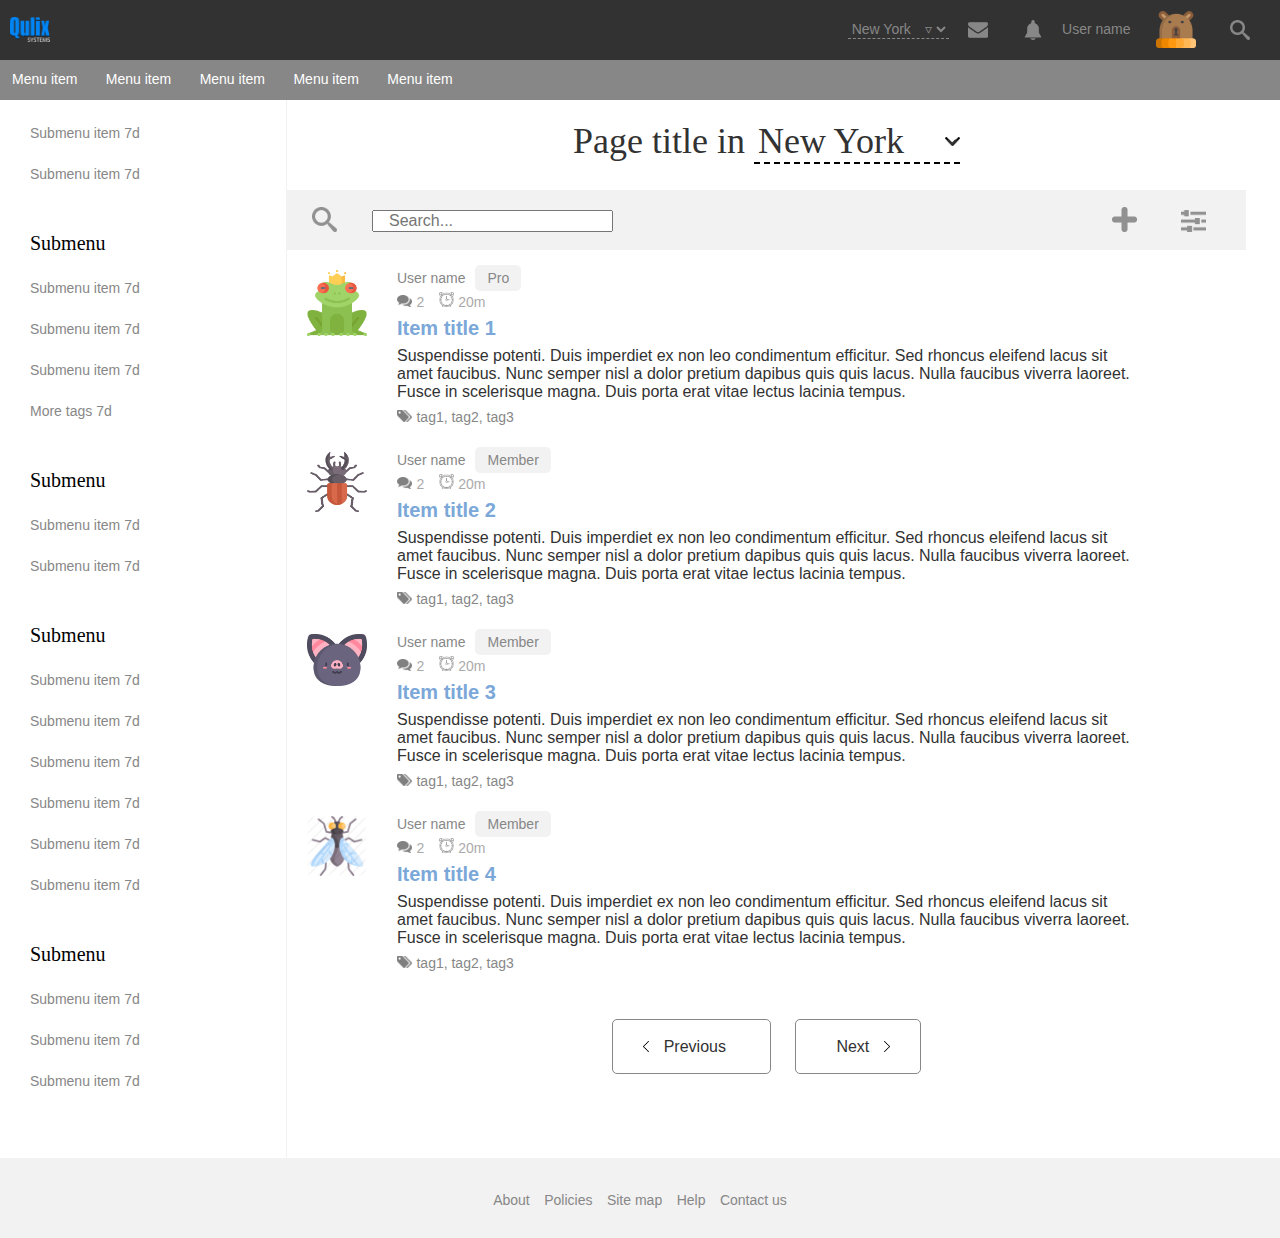
==== index.html @ 5b0b3e1a "left menu" ====
<!doctype html>
<html>

<head>
	<title>IT-ACADEMY</title>
	<meta charset="UTF-8" />
	<!-- <link rel="icon" href="icon.ico"> -->
	<link rel="stylesheet" type="text/css" href="style.css">
	<meta name="viewport" content="width=device-width, initial-scale=1.0">
	<script src="script.js" type="text/javascript"></script>
</head>

<body>

	<!-- HEADER -->

	<header>

		<div class="desktopStuff">
			<form>
				<select class="selectedCity" name="city">
					<option value="newyork">New York&emsp;▿</option>
					<option value="itAcademy">IT-Academy</option>
					<option value="tokyo">Tokyo</option>
					<option value="borovliany">Borovliany</option>
					<option value="kathmandu">Kathmandu</option>
				</select>
			</form>

			<img class="notification" src="src/images/envelope.png">
			<img class="notification" src="src/images/notification.png">
			<span>User name</span>
			<img class="searchIcon" src="src/images/magnifier-glass_gray.png">
		</div>

		<div class="mobileMenu">
			<div class="dropDownIcon">
				<div class="mobileMenuBar">
				</div>
				<div class="mobileMenuBar">
				</div>
				<div class="mobileMenuBar">
				</div>
			</div>

			<div class="dropDownList">
				<a href="index.html">Menu Item</a>
				<a href="index.html">Menu Item</a>
				<a href="index.html">Menu Item</a>
				<a href="index.html">Menu Item</a>
				<a href="index.html">Menu Item</a>
			</div>

		</div>


		<div class="headerStuff">
			<select class="selectedCity" name="city">
				<option value="newyork">New York&emsp;▿</option>
				<option value="itAcademy">IT-Academy</option>
				<option value="tokyo">Tokyo</option>
				<option value="borovliany">Borovliany</option>
				<option value="kathmandu">Kathmandu</option>
			</select>
			<span>Page title</span>
			<img class="userImage" src="src/images/bear.png">
			<img class="searchIcon" src="src/images/magnifier-glass.png">
		</div>

	</header>

	<!-- DESKTOP MENU -->

	<div class="desktopMenu">
		<a href="index.html">Menu item</a>
		<a href="index.html">Menu item</a>
		<a href="index.html">Menu item</a>
		<a href="index.html">Menu item</a>
		<a href="index.html">Menu item</a>
	</div>

	<!-- PAGE TITLE -->
	<div class="main">

		<div class="leftMenu">
			<a href="index.html">Submenu item<span> 7d</span></a>
			<a href="index.html">Submenu item<span> 7d</span></a>
			<h4>Submenu</h4>
			<a href="index.html">Submenu item<span> 7d</span></a>
			<a href="index.html">Submenu item<span> 7d</span></a>
			<a href="index.html">Submenu item<span> 7d</span></a>
			<a href="index.html">More tags<span> 7d</span></a>
			<h4>Submenu</h4>
			<a href="index.html">Submenu item<span> 7d</span></a>
			<a href="index.html">Submenu item<span> 7d</span></a>
			<h4>Submenu</h4>
			<a href="index.html">Submenu item<span> 7d</span></a>
			<a href="index.html">Submenu item<span> 7d</span></a>
			<a href="index.html">Submenu item<span> 7d</span></a>
			<a href="index.html">Submenu item<span> 7d</span></a>
			<a href="index.html">Submenu item<span> 7d</span></a>
			<a href="index.html">Submenu item<span> 7d</span></a>
			<h4>Submenu</h4>
			<a href="index.html">Submenu item<span> 7d</span></a>
			<a href="index.html">Submenu item<span> 7d</span></a>
			<a href="index.html">Submenu item<span> 7d</span></a>
		</div>


		<div class="content">
			<div class="contentTitle">
				<h1>Page title in
					<select class="selectedCity" name="city">
						<option value="newyork">New York</option>
						<option value="itAcademy">IT-Academy</option>
						<option value="tokyo">Tokyo</option>
						<option value="borovliany">Borovliany</option>
						<option value="kathmandu">Kathmandu</option>
					</select>
				</h1>
			</div>

			<!-- FORM TOOLS -->

			<div class="formTools">
				<form>
					<img src="src/images/magnifier-glass_black.png">
					<input type="text" name="search" placeholder="Search...">
				</form>
				<div class="plusAndSliders">
					<img src="src/images/plus.png">
					<img src="src/images/sliders.png">
				</div>
			</div>

			<!-- USER POSTS BLOCKS -->

			<div class="postBlock">
				<div class="avatar">
					<img src="src/images/frog.png">
				</div>
				<div class="postData">
					<div class="userData">
						<p class="userName">User name<span>Pro</span></p>
					</div>
					<div class="userStat">
						<img src="src/images/comments.png">
						<span class="commentsNumber">2</span>
						<img src="src/images/timer.png">
						<span class="commentsNumber">20m</span>
					</div>
					<h5 class="itemTitle">Item title 1</h5>
					<p class="text">
						Suspendisse potenti. Duis imperdiet ex non leo condimentum efficitur. Sed rhoncus eleifend lacus
						sit
						amet faucibus. Nunc semper nisl a dolor pretium dapibus quis quis lacus. Nulla faucibus viverra
						laoreet. Fusce in scelerisque magna. Duis porta erat vitae lectus lacinia tempus.
					</p>
					<div class="userTags">
						<img src="src/images/tags.png">
						<span class="tags">tag1, tag2, tag3</span>
					</div>
				</div>
			</div>

			<div class="postBlock">
				<div class="avatar">
					<img src="src/images/bug.png">
				</div>
				<div class="postData">
					<div class="userData">
						<p class="userName">User name<span>Member</span></p>
					</div>
					<div class="userStat">
						<img src="src/images/comments.png">
						<span class="commentsNumber">2</span>
						<img src="src/images/timer.png">
						<span class="commentsNumber">20m</span>
					</div>
					<h5 class="itemTitle">Item title 2</h5>
					<p class="text">
						Suspendisse potenti. Duis imperdiet ex non leo condimentum efficitur. Sed rhoncus eleifend lacus
						sit
						amet faucibus. Nunc semper nisl a dolor pretium dapibus quis quis lacus. Nulla faucibus viverra
						laoreet. Fusce in scelerisque magna. Duis porta erat vitae lectus lacinia tempus.
					</p>
					<div class="userTags">
						<img src="src/images/tags.png">
						<span class="tags">tag1, tag2, tag3</span>
					</div>
				</div>
			</div>

			<div class="postBlock">
				<div class="avatar">
					<img src="src/images/pig.png">
				</div>
				<div class="postData">
					<div class="userData">
						<p class="userName">User name<span>Member</span></p>
					</div>
					<div class="userStat">
						<img src="src/images/comments.png">
						<span class="commentsNumber">2</span>
						<img src="src/images/timer.png">
						<span class="commentsNumber">20m</span>
					</div>
					<h5 class="itemTitle">Item title 3</h5>
					<p class="text">
						Suspendisse potenti. Duis imperdiet ex non leo condimentum efficitur. Sed rhoncus eleifend lacus
						sit
						amet faucibus. Nunc semper nisl a dolor pretium dapibus quis quis lacus. Nulla faucibus viverra
						laoreet. Fusce in scelerisque magna. Duis porta erat vitae lectus lacinia tempus.
					</p>
					<div class="userTags">
						<img src="src/images/tags.png">
						<span class="tags">tag1, tag2, tag3</span>
					</div>
				</div>
			</div>

			<div class="postBlock">
				<div class="avatar">
					<img src="src/images/fly.png">
				</div>
				<div class="postData">
					<div class="userData">
						<p class="userName">User name<span>Member</span></p>
					</div>
					<div class="userStat">
						<img src="src/images/comments.png">
						<span class="commentsNumber">2</span>
						<img src="src/images/timer.png">
						<span class="commentsNumber">20m</span>
					</div>
					<h5 class="itemTitle">Item title 4</h5>
					<p class="text">
						Suspendisse potenti. Duis imperdiet ex non leo condimentum efficitur. Sed rhoncus eleifend lacus
						sit
						amet faucibus. Nunc semper nisl a dolor pretium dapibus quis quis lacus. Nulla faucibus viverra
						laoreet. Fusce in scelerisque magna. Duis porta erat vitae lectus lacinia tempus.
					</p>
					<div class="userTags">
						<img src="src/images/tags.png">
						<span class="tags">tag1, tag2, tag3</span>
					</div>
				</div>
			</div>

			<!-- PREVIOUS AND NEXT BUTTONS -->

			<div class="previuosNextButton">
				<a href="#">
					<img src="src/images/left.png">
					<span>Previous</span>
				</a>
				<a href="#">
					<span>Next</span>
					<img src="src/images/right.png">
				</a>
			</div>

		</div>

	</div>

	
	<footer>
		<div class="footerMenu">
			<a href="#">About</a>
			<a href="#">Policies</a>
			<a href="#">Site map</a>
			<a href="#">Help</a>
			<a href="#">Contact us</a>
		</div>

	</footer>

</body>

</html>
---- style.css ----
* {
  -webkit-box-sizing: border-box;
          box-sizing: border-box;
  font-size: 16px;
  font-family: Arial, Helvetica, sans-serif;
  color: #878787;
}

body {
  margin: 0;
  padding: 0;
  border: 0;
}

header {
  width: 100%;
  height: 80px;
  background-color: #323232;
  color: #f2f2f2;
  padding: 20px 15px;
}

header .desktopStuff {
  display: none;
}

header .mobileMenu {
  width: 50px;
  height: 40px;
  padding: 5px 0;
  float: left;
}

header .mobileMenu .dropDownIcon .mobileMenuBar {
  width: 25px;
  height: 3px;
  background-color: white;
  margin: 6px 0;
}

header .mobileMenu .dropDownList {
  display: none;
  width: 120px;
  height: 220px;
  height: auto;
  position: absolute;
  left: 0;
  top: 80px;
}

header .mobileMenu .dropDownList a {
  display: inline-block;
  width: 110px;
  background-color: #323232;
  text-decoration: none;
  color: #f2f2f2;
  padding: 10px;
  cursor: pointer;
}

header .mobileMenu .dropDownList a:hover {
  background-color: #878787;
}

header .headerStuff {
  width: 75%;
  height: 50px;
  float: right;
  background-image: url(src/images/logoWhite_QulixSystems.png);
  background-repeat: no-repeat;
  background-position: left;
  background-size: 60px;
}

header .headerStuff .selectedCity {
  display: none;
}

header .headerStuff span {
  float: left;
  margin: 12px 5% 12px 23%;
  font-size: 22px;
  color: white;
}

header .headerStuff .userImage {
  max-width: 45px;
  margin: 0 3%;
  border-radius: 5px;
}

header .headerStuff .searchIcon {
  max-width: 25px;
  margin: 10px 3%;
}

.desktopMenu {
  display: none;
}

.leftMenu {
  display: none;
}

.content .contentTitle {
  width: 100%;
  height: 80px;
  text-align: center;
}

.content .contentTitle h1,
.content .contentTitle .selectedCity {
  font-family: "Times New Roman", Times, serif;
  font-size: 36px;
  font-weight: normal;
  margin: 10px 0;
  outline: none;
  color: #323232;
}

.content .contentTitle .selectedCity {
  border: none;
  border-bottom: 2px dashed black;
  border-radius: 0;
  padding-right: 5px;
  background-color: white;
  background-image: url(src/images/arrowDown.png);
  background-repeat: no-repeat;
  background-position: right;
  background-size: 15px;
}

.content .formTools {
  background-color: #f2f2f2;
  width: 100%;
  height: 60px;
}

.content .formTools form {
  height: 60px;
  max-width: 70%;
  float: left;
}

.content .formTools form img {
  float: left;
  max-width: 25px;
  margin: 17px 25px;
  opacity: 0.4;
}

.content .formTools form input {
  margin: 20px 10px;
  padding: 0 15px;
}

.content .formTools .plusAndSliders {
  float: right;
  margin-right: 20px;
}

.content .formTools .plusAndSliders img {
  display: inline-block;
  max-width: 25px;
  margin: 17px 20px;
  opacity: 0.4;
}

.content .postBlock {
  display: -webkit-box;
  display: -ms-flexbox;
  display: flex;
  -webkit-box-orient: horizontal;
  -webkit-box-direction: normal;
      -ms-flex-direction: row;
          flex-direction: row;
  -ms-flex-wrap: nowrap;
      flex-wrap: nowrap;
  margin: 20px 20px;
}

.content .postBlock .avatar {
  width: 90px;
}

.content .postBlock .avatar img {
  max-width: 60px;
}

.content .postBlock .postData {
  width: 80%;
}

.content .postBlock .postData .userData {
  margin-bottom: 6px;
}

.content .postBlock .postData .userData p {
  font-size: 14px;
  margin: 0;
  color: #878787;
}

.content .postBlock .postData .userData p span {
  font-size: 14px;
  margin: 0 10px;
  padding: 5px 12px;
  background-color: #f2f2f2;
  border-radius: 5px;
  color: #878787;
}

.content .postBlock .postData .userStat {
  margin-bottom: 6px;
  opacity: 0.7;
}

.content .postBlock .postData .userStat img {
  max-width: 15px;
  opacity: 0.7;
}

.content .postBlock .postData .userStat span {
  font-size: 14px;
  margin-right: 10px;
}

.content .postBlock .postData h5 {
  margin: 0;
  color: #7ba8d8;
  font-size: 20px;
}

.content .postBlock .postData p {
  margin: 7px 0;
  color: #323232;
}

.content .postBlock .postData .userTags {
  margin-bottom: 6px;
}

.content .postBlock .postData .userTags img {
  max-width: 15px;
  opacity: 0.5;
}

.content .postBlock .postData .userTags span {
  font-size: 14px;
}

.content .previuosNextButton {
  text-align: center;
  height: 80px;
  padding: 40px 40px 70px 40px;
  margin-bottom: 50px;
}

.content .previuosNextButton a {
  margin: 12px;
  padding: 18px 30px;
  border: 1px solid #878787;
  border-radius: 5px;
  color: #323232;
  text-decoration: none;
}

.content .previuosNextButton a span {
  margin: 0 10px;
  color: #323232;
}

.content .previuosNextButton a img {
  max-width: 6px;
}

footer {
  padding: 33px 0;
  height: 80px;
  background-color: #f2f2f2;
  text-align: center;
}

footer .footerMenu {
  display: inline-block;
}

footer .footerMenu a {
  text-decoration: none;
  margin: 5px;
  font-size: 14px;
}

@media (min-width: 650px) {
  header {
    width: 100%;
    height: 60px;
    background-color: #323232;
    color: #f2f2f2;
    padding: 0 15px;
    background-image: url(src/images/logoQulixSystems.png);
    background-repeat: no-repeat;
    background-position: 10px;
    background-size: 40px;
  }
  header .desktopStuff {
    display: block;
    width: 500px;
    height: 60px;
    float: right;
    background-image: url(src/images/bear.png);
    background-repeat: no-repeat;
    background-position: 85%;
    background-size: 40px;
    padding-top: 20px;
    text-align: end;
  }
  header .desktopStuff form {
    display: inline-block;
  }
  header .desktopStuff .selectedCity {
    display: inline-block;
    border: none;
    background-color: #323232;
    border-bottom: 1px dashed #878787;
    border-radius: 0;
    font-size: 14px;
    outline: none;
    vertical-align: super;
  }
  header .desktopStuff span {
    font-size: 14px;
    vertical-align: super;
    margin-right: 80px;
  }
  header .desktopStuff img {
    max-width: 20px;
    margin: 0 3%;
  }
  header .mobileMenu {
    display: none;
  }
  header .headerStuff {
    display: none;
  }
  .desktopMenu {
    display: block;
    width: 100%;
    height: 40px;
    background-color: #878787;
    padding: 10px 0;
  }
  .desktopMenu a {
    color: white;
    text-decoration: none;
    font-size: 14px;
    margin: 0 12px;
  }
  .main .leftMenu {
    width: 20%;
    display: block;
    float: left;
    margin-left: 30px;
  }
  .main .leftMenu a {
    display: block;
    text-decoration: none;
    text-align: left;
    margin-top: 25px;
    font-size: 14px;
  }
  .main .leftMenu a span {
    font-size: 14px;
  }
  .main .leftMenu h4 {
    text-align: left;
    color: black;
    font-weight: normal;
    font-family: 'Times New Roman', Times, serif;
    margin: 50px 0 25px 0;
    font-size: 20px;
  }
  .main .content {
    width: 75%;
    display: inline-block;
    border-left: 1.5px solid #f2f2f2;
  }
  .main .content .contentTitle {
    width: 100%;
    height: 80px;
    text-align: center;
    background-color: white;
  }
  .main .content .contentTitle h1,
  .main .content .contentTitle .selectedCity {
    font-family: "Times New Roman", Times, serif;
    font-size: 36px;
    font-weight: normal;
    margin: 10px 0;
    outline: none;
    color: #323232;
  }
  .main .content .contentTitle .selectedCity {
    border: none;
    border-bottom: 2px dashed black;
    border-radius: 0;
    padding-right: 5px;
    background-color: white;
    background-image: url(src/images/arrowDown.png);
    background-repeat: no-repeat;
    background-position: right;
    background-size: 15px;
  }
  .main .content .formTools {
    background-color: #f2f2f2;
    width: 100%;
    height: 60px;
  }
  .main .content .formTools form {
    height: 60px;
    max-width: 70%;
    float: left;
  }
  .main .content .formTools form img {
    float: left;
    max-width: 25px;
    margin: 17px 25px;
    opacity: 0.4;
  }
  .main .content .formTools form input {
    margin: 20px 10px;
    padding: 0 15px;
  }
  .main .content .formTools .plusAndSliders {
    float: right;
    margin-right: 20px;
  }
  .main .content .formTools .plusAndSliders img {
    display: inline-block;
    max-width: 25px;
    margin: 17px 20px;
    opacity: 0.4;
  }
  .main .content .postBlock {
    display: -webkit-box;
    display: -ms-flexbox;
    display: flex;
    -webkit-box-orient: horizontal;
    -webkit-box-direction: normal;
        -ms-flex-direction: row;
            flex-direction: row;
    -ms-flex-wrap: nowrap;
        flex-wrap: nowrap;
    margin: 20px 20px;
  }
  .main .content .postBlock .avatar {
    width: 90px;
  }
  .main .content .postBlock .avatar img {
    max-width: 60px;
  }
  .main .content .postBlock .postData {
    width: 80%;
  }
  .main .content .postBlock .postData .userData {
    margin-bottom: 6px;
  }
  .main .content .postBlock .postData .userData p {
    font-size: 14px;
    margin: 0;
    color: #878787;
  }
  .main .content .postBlock .postData .userData p span {
    font-size: 14px;
    margin: 0 10px;
    padding: 5px 12px;
    background-color: #f2f2f2;
    border-radius: 5px;
    color: #878787;
  }
  .main .content .postBlock .postData .userStat {
    margin-bottom: 6px;
    opacity: 0.7;
  }
  .main .content .postBlock .postData .userStat img {
    max-width: 15px;
    opacity: 0.7;
  }
  .main .content .postBlock .postData .userStat span {
    font-size: 14px;
    margin-right: 10px;
  }
  .main .content .postBlock .postData h5 {
    margin: 0;
    color: #7ba8d8;
    font-size: 20px;
  }
  .main .content .postBlock .postData p {
    margin: 7px 0;
    color: #323232;
  }
  .main .content .postBlock .postData .userTags {
    margin-bottom: 6px;
  }
  .main .content .postBlock .postData .userTags img {
    max-width: 15px;
    opacity: 0.5;
  }
  .main .content .postBlock .postData .userTags span {
    font-size: 14px;
  }
  .main .content .previuosNextButton {
    text-align: center;
    height: 80px;
    padding: 40px 40px 70px 40px;
  }
  .main .content .previuosNextButton a {
    margin: 12px;
    padding: 18px 30px;
    border: 1px solid #878787;
    border-radius: 5px;
    color: #323232;
    text-decoration: none;
  }
  .main .content .previuosNextButton a span {
    margin: 0 10px;
    color: #323232;
  }
  .main .content .previuosNextButton a img {
    max-width: 6px;
  }
  footer {
    width: 100%;
    padding: 33px 0;
    height: 80px;
    background-color: #f2f2f2;
    text-align: center;
  }
  footer .footerMenu {
    display: block;
  }
  footer .footerMenu a {
    text-decoration: none;
    margin: 5px;
    font-size: 14px;
  }
}
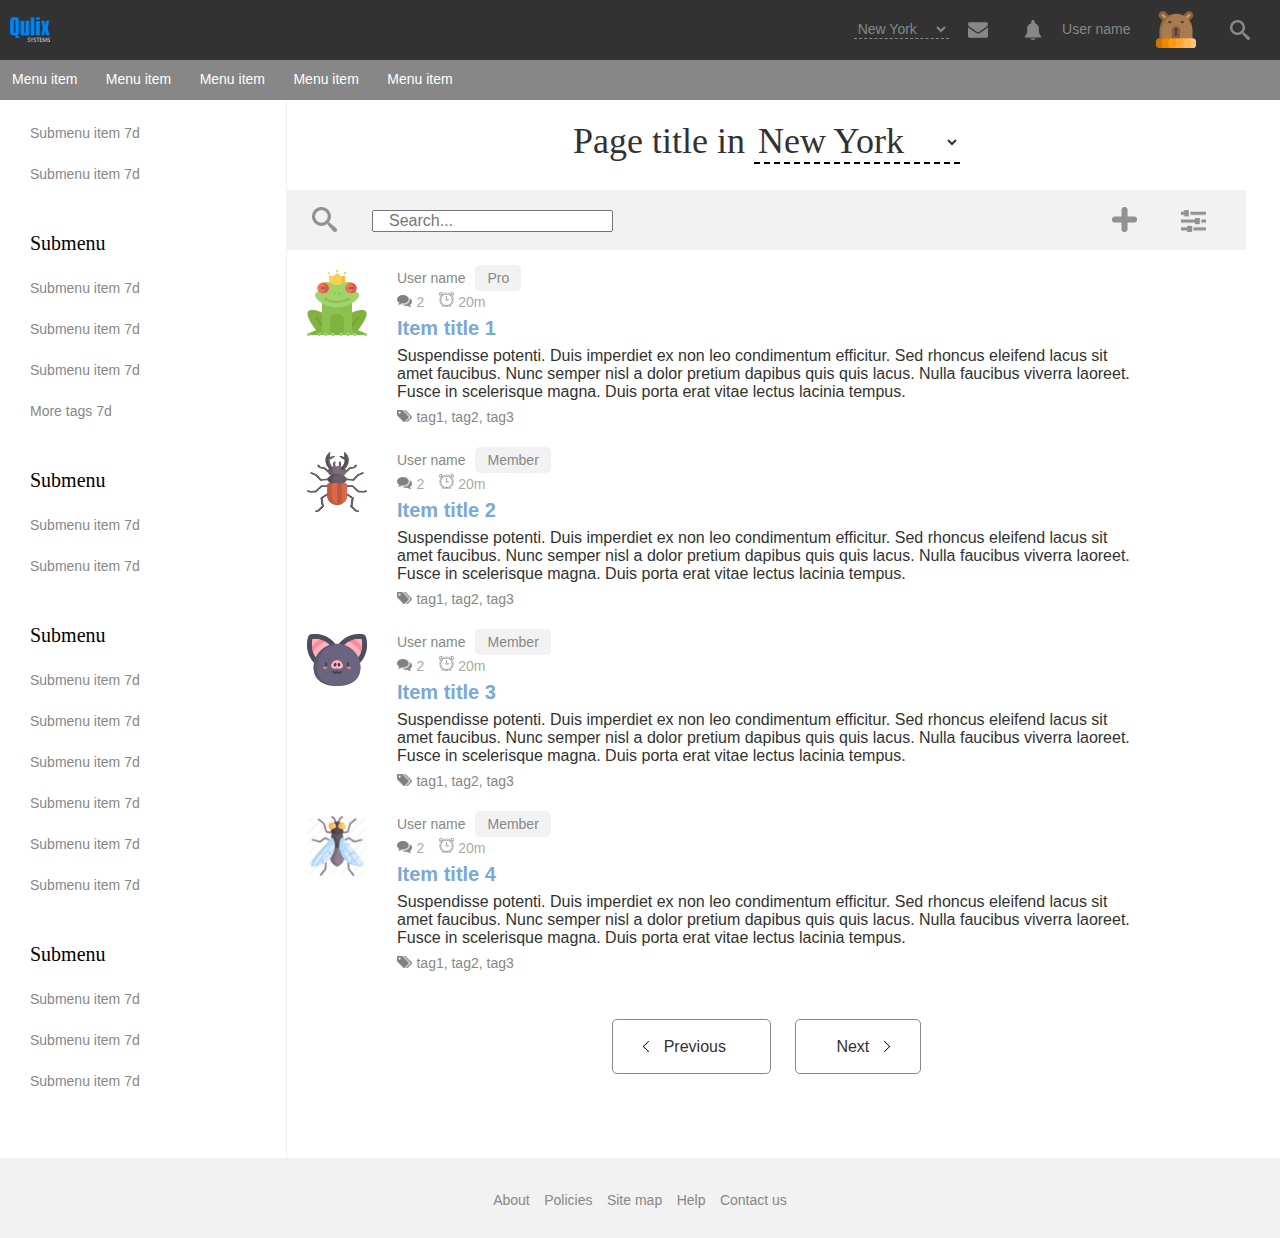
==== commit 1e6ed780: "better" ====
--- a/index.html
+++ b/index.html
@@ -19,7 +19,7 @@
 		<div class="desktopStuff">
 			<form>
 				<select class="selectedCity" name="city">
-					<option value="newyork">New York&emsp;▿</option>
+					<option value="newyork">New York</option>
 					<option value="itAcademy">IT-Academy</option>
 					<option value="tokyo">Tokyo</option>
 					<option value="borovliany">Borovliany</option>
@@ -56,7 +56,7 @@
 
 		<div class="headerStuff">
 			<select class="selectedCity" name="city">
-				<option value="newyork">New York&emsp;▿</option>
+				<option value="newyork">New York</option>
 				<option value="itAcademy">IT-Academy</option>
 				<option value="tokyo">Tokyo</option>
 				<option value="borovliany">Borovliany</option>
@@ -81,6 +81,8 @@
 
 	<!-- PAGE TITLE -->
 	<div class="main">
+
+		<!-- DESKTOP ONLY-->
 
 		<div class="leftMenu">
 			<a href="index.html">Submenu item<span> 7d</span></a>
--- a/style.css
+++ b/style.css
@@ -123,11 +123,6 @@
   border-bottom: 2px dashed black;
   border-radius: 0;
   padding-right: 5px;
-  background-color: white;
-  background-image: url(src/images/arrowDown.png);
-  background-repeat: no-repeat;
-  background-position: right;
-  background-size: 15px;
 }
 
 .content .formTools {
@@ -406,10 +401,6 @@
     border-radius: 0;
     padding-right: 5px;
     background-color: white;
-    background-image: url(src/images/arrowDown.png);
-    background-repeat: no-repeat;
-    background-position: right;
-    background-size: 15px;
   }
   .main .content .formTools {
     background-color: #f2f2f2;
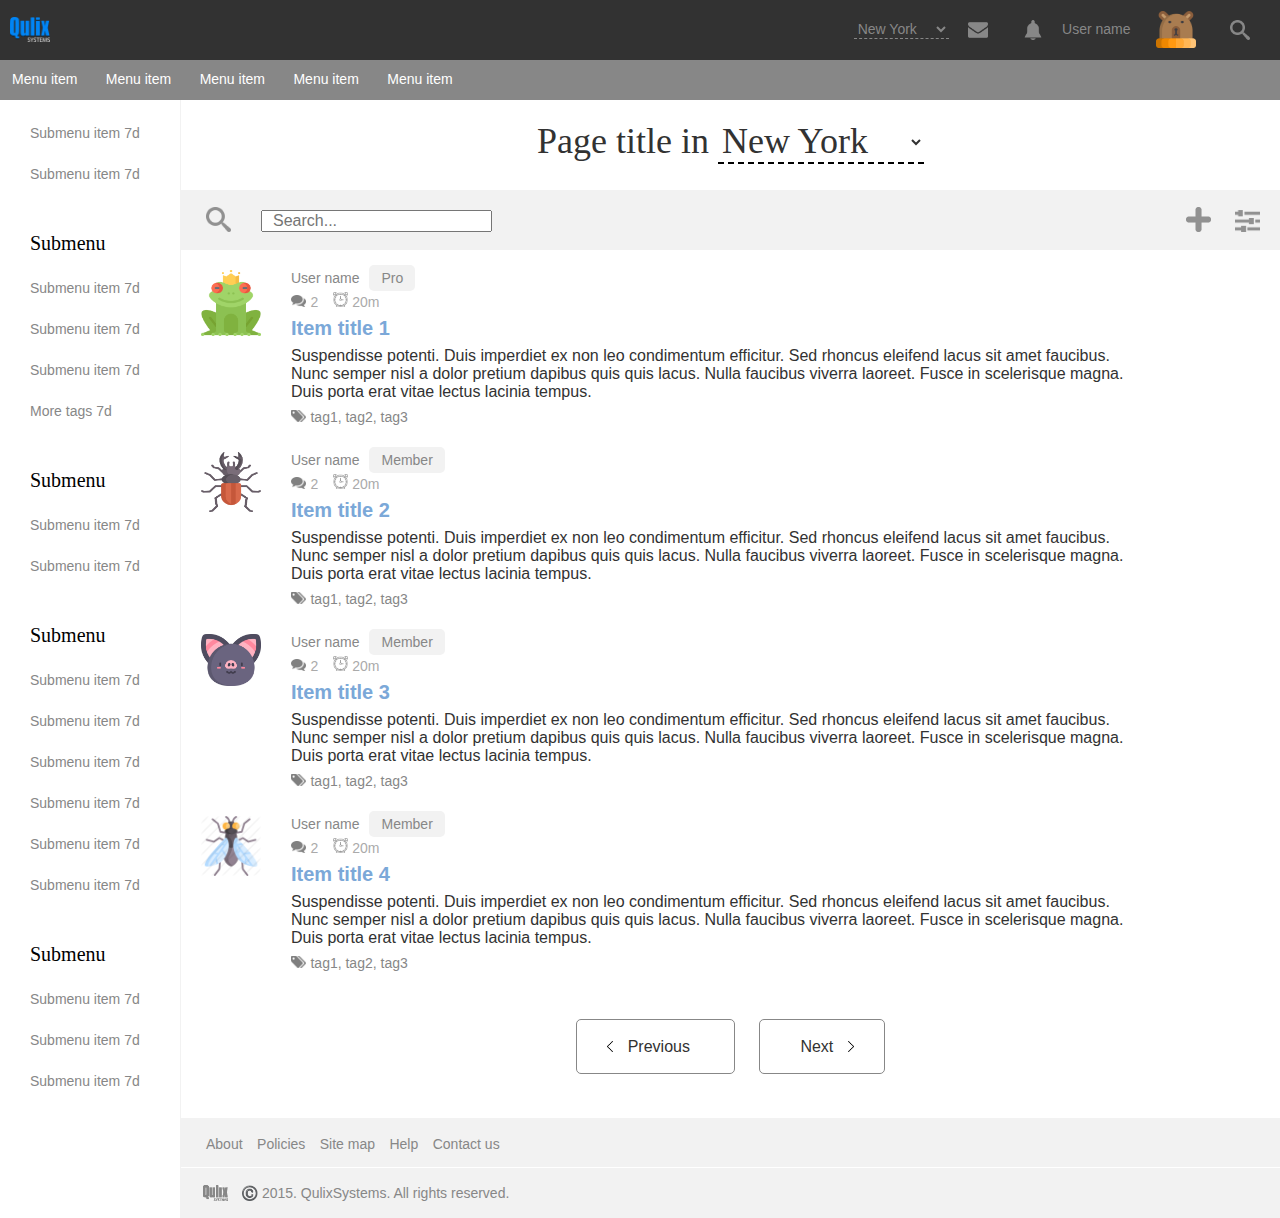
==== commit 3734f764: "seems ready" ====
--- a/index.html
+++ b/index.html
@@ -261,22 +261,27 @@
 					<img src="src/images/right.png">
 				</a>
 			</div>
-
-		</div>
+			<footer>
+				<div class="footerMenu">
+					<a href="#">About</a>
+					<a href="#">Policies</a>
+					<a href="#">Site map</a>
+					<a href="#">Help</a>
+					<a href="#">Contact us</a>
+				</div>
+				<div class="copyRight">
+					©️ 2015. QulixSystems. All rights reserved.
+				</div>
+
+			</footer>
+		</div>
+
+
 
 	</div>
 
-	
-	<footer>
-		<div class="footerMenu">
-			<a href="#">About</a>
-			<a href="#">Policies</a>
-			<a href="#">Site map</a>
-			<a href="#">Help</a>
-			<a href="#">Contact us</a>
-		</div>
-
-	</footer>
+
+
 
 </body>
 
--- a/style.css
+++ b/style.css
@@ -123,6 +123,7 @@
   border-bottom: 2px dashed black;
   border-radius: 0;
   padding-right: 5px;
+  background-color: white;
 }
 
 .content .formTools {
@@ -145,19 +146,19 @@
 }
 
 .content .formTools form input {
-  margin: 20px 10px;
-  padding: 0 15px;
+  margin: 20px 5px;
+  padding: 0 10px;
 }
 
 .content .formTools .plusAndSliders {
   float: right;
-  margin-right: 20px;
+  margin-right: 10px;
 }
 
 .content .formTools .plusAndSliders img {
   display: inline-block;
   max-width: 25px;
-  margin: 17px 20px;
+  margin: 17px 10px;
   opacity: 0.4;
 }
 
@@ -248,7 +249,7 @@
   text-align: center;
   height: 80px;
   padding: 40px 40px 70px 40px;
-  margin-bottom: 50px;
+  margin-bottom: 10px;
 }
 
 .content .previuosNextButton a {
@@ -269,21 +270,34 @@
   max-width: 6px;
 }
 
-footer {
-  padding: 33px 0;
-  height: 80px;
+footer .footerMenu {
+  width: 100%;
+  padding: 17px 20px;
+  height: 50px;
   background-color: #f2f2f2;
   text-align: center;
-}
-
-footer .footerMenu {
-  display: inline-block;
+  display: block;
+  border-bottom: 1px solid white;
 }
 
 footer .footerMenu a {
   text-decoration: none;
   margin: 5px;
   font-size: 14px;
+}
+
+footer .copyRight {
+  display: none;
+  width: 100%;
+  padding: 17px 60px;
+  height: 50px;
+  background-color: #f2f2f2;
+  text-align: left;
+  font-size: 14px;
+  background-image: url(src/images/logoWhite_QulixSystems_gray.png);
+  background-repeat: no-repeat;
+  background-size: 25px;
+  background-position: 22px 17px;
 }
 
 @media (min-width: 650px) {
@@ -351,88 +365,7 @@
     font-size: 14px;
     margin: 0 12px;
   }
-  .main .leftMenu {
-    width: 20%;
-    display: block;
-    float: left;
-    margin-left: 30px;
-  }
-  .main .leftMenu a {
-    display: block;
-    text-decoration: none;
-    text-align: left;
-    margin-top: 25px;
-    font-size: 14px;
-  }
-  .main .leftMenu a span {
-    font-size: 14px;
-  }
-  .main .leftMenu h4 {
-    text-align: left;
-    color: black;
-    font-weight: normal;
-    font-family: 'Times New Roman', Times, serif;
-    margin: 50px 0 25px 0;
-    font-size: 20px;
-  }
-  .main .content {
-    width: 75%;
-    display: inline-block;
-    border-left: 1.5px solid #f2f2f2;
-  }
-  .main .content .contentTitle {
-    width: 100%;
-    height: 80px;
-    text-align: center;
-    background-color: white;
-  }
-  .main .content .contentTitle h1,
-  .main .content .contentTitle .selectedCity {
-    font-family: "Times New Roman", Times, serif;
-    font-size: 36px;
-    font-weight: normal;
-    margin: 10px 0;
-    outline: none;
-    color: #323232;
-  }
-  .main .content .contentTitle .selectedCity {
-    border: none;
-    border-bottom: 2px dashed black;
-    border-radius: 0;
-    padding-right: 5px;
-    background-color: white;
-  }
-  .main .content .formTools {
-    background-color: #f2f2f2;
-    width: 100%;
-    height: 60px;
-  }
-  .main .content .formTools form {
-    height: 60px;
-    max-width: 70%;
-    float: left;
-  }
-  .main .content .formTools form img {
-    float: left;
-    max-width: 25px;
-    margin: 17px 25px;
-    opacity: 0.4;
-  }
-  .main .content .formTools form input {
-    margin: 20px 10px;
-    padding: 0 15px;
-  }
-  .main .content .formTools .plusAndSliders {
-    float: right;
-    margin-right: 20px;
-  }
-  .main .content .formTools .plusAndSliders img {
-    display: inline-block;
-    max-width: 25px;
-    margin: 17px 20px;
-    opacity: 0.4;
-  }
-  .main .content .postBlock {
+  .main {
     display: -webkit-box;
     display: -ms-flexbox;
     display: flex;
@@ -442,97 +375,101 @@
             flex-direction: row;
     -ms-flex-wrap: nowrap;
         flex-wrap: nowrap;
-    margin: 20px 20px;
-  }
-  .main .content .postBlock .avatar {
-    width: 90px;
-  }
-  .main .content .postBlock .avatar img {
-    max-width: 60px;
-  }
-  .main .content .postBlock .postData {
-    width: 80%;
-  }
-  .main .content .postBlock .postData .userData {
-    margin-bottom: 6px;
-  }
-  .main .content .postBlock .postData .userData p {
-    font-size: 14px;
-    margin: 0;
-    color: #878787;
-  }
-  .main .content .postBlock .postData .userData p span {
-    font-size: 14px;
-    margin: 0 10px;
-    padding: 5px 12px;
+  }
+  .main .leftMenu {
+    -webkit-box-flex: 0;
+        -ms-flex: 0 0 150px;
+            flex: 0 0 150px;
+    display: block;
+    margin-left: 30px;
+  }
+  .main .leftMenu a {
+    display: block;
+    text-decoration: none;
+    text-align: left;
+    margin-top: 25px;
+    font-size: 14px;
+  }
+  .main .leftMenu a span {
+    font-size: 14px;
+  }
+  .main .leftMenu h4 {
+    text-align: left;
+    color: black;
+    font-weight: normal;
+    font-family: "Times New Roman", Times, serif;
+    margin: 50px 0 25px 0;
+    font-size: 20px;
+  }
+  .main .content {
+    border-left: 1.5px solid #f2f2f2;
+  }
+  .main .content .contentTitle {
+    width: 100%;
+    height: 80px;
+    text-align: center;
+    background-color: white;
+  }
+  .main .content .contentTitle .formTools {
     background-color: #f2f2f2;
-    border-radius: 5px;
-    color: #878787;
-  }
-  .main .content .postBlock .postData .userStat {
-    margin-bottom: 6px;
-    opacity: 0.7;
-  }
-  .main .content .postBlock .postData .userStat img {
-    max-width: 15px;
-    opacity: 0.7;
-  }
-  .main .content .postBlock .postData .userStat span {
-    font-size: 14px;
+    width: 100%;
+    height: 60px;
+  }
+  .main .content .contentTitle .formTools form {
+    height: 60px;
+    max-width: 70%;
+    float: left;
+  }
+  .main .content .contentTitle .formTools form img {
+    float: left;
+    max-width: 25px;
+    margin: 17px 25px;
+    opacity: 0.4;
+  }
+  .main .content .contentTitle .formTools form input {
+    margin: 20px 5px;
+    padding: 10px 10px;
+  }
+  .main .content .contentTitle .formTools .plusAndSliders {
+    float: right;
     margin-right: 10px;
   }
-  .main .content .postBlock .postData h5 {
-    margin: 0;
-    color: #7ba8d8;
-    font-size: 20px;
-  }
-  .main .content .postBlock .postData p {
-    margin: 7px 0;
+  .main .content .contentTitle .formTools .plusAndSliders img {
+    display: inline-block;
+    max-width: 25px;
+    margin: 17px 10px;
+    opacity: 0.4;
+  }
+  .main .content .contentTitle h1,
+  .main .content .contentTitle .selectedCity {
+    font-family: "Times New Roman", Times, serif;
+    font-size: 36px;
+    font-weight: normal;
+    margin: 10px 0;
+    outline: none;
     color: #323232;
   }
-  .main .content .postBlock .postData .userTags {
-    margin-bottom: 6px;
-  }
-  .main .content .postBlock .postData .userTags img {
-    max-width: 15px;
-    opacity: 0.5;
-  }
-  .main .content .postBlock .postData .userTags span {
-    font-size: 14px;
-  }
-  .main .content .previuosNextButton {
-    text-align: center;
-    height: 80px;
-    padding: 40px 40px 70px 40px;
-  }
-  .main .content .previuosNextButton a {
-    margin: 12px;
-    padding: 18px 30px;
-    border: 1px solid #878787;
-    border-radius: 5px;
-    color: #323232;
-    text-decoration: none;
-  }
-  .main .content .previuosNextButton a span {
-    margin: 0 10px;
-    color: #323232;
-  }
-  .main .content .previuosNextButton a img {
-    max-width: 6px;
-  }
-  footer {
+  .main .content .contentTitle .selectedCity {
+    border: none;
+    border-bottom: 2px dashed black;
+    border-radius: 0;
+    padding-right: 5px;
+    background-color: white;
+  }
+  .main .content footer .footerMenu {
+    text-align: left;
+  }
+  .main .content footer .copyRight {
+    display: block;
     width: 100%;
-    padding: 33px 0;
-    height: 80px;
+    padding: 17px 60px;
+    height: 50px;
     background-color: #f2f2f2;
-    text-align: center;
-  }
-  footer .footerMenu {
-    display: block;
-  }
-  footer .footerMenu a {
-    text-decoration: none;
-    margin: 5px;
-    font-size: 14px;
-  }
-}
+    text-align: left;
+    font-size: 14px;
+    background-image: url(src/images/logoWhite_QulixSystems_gray.png);
+    background-repeat: no-repeat;
+    background-size: 25px;
+    background-position: 22px 17px;
+  }
+}
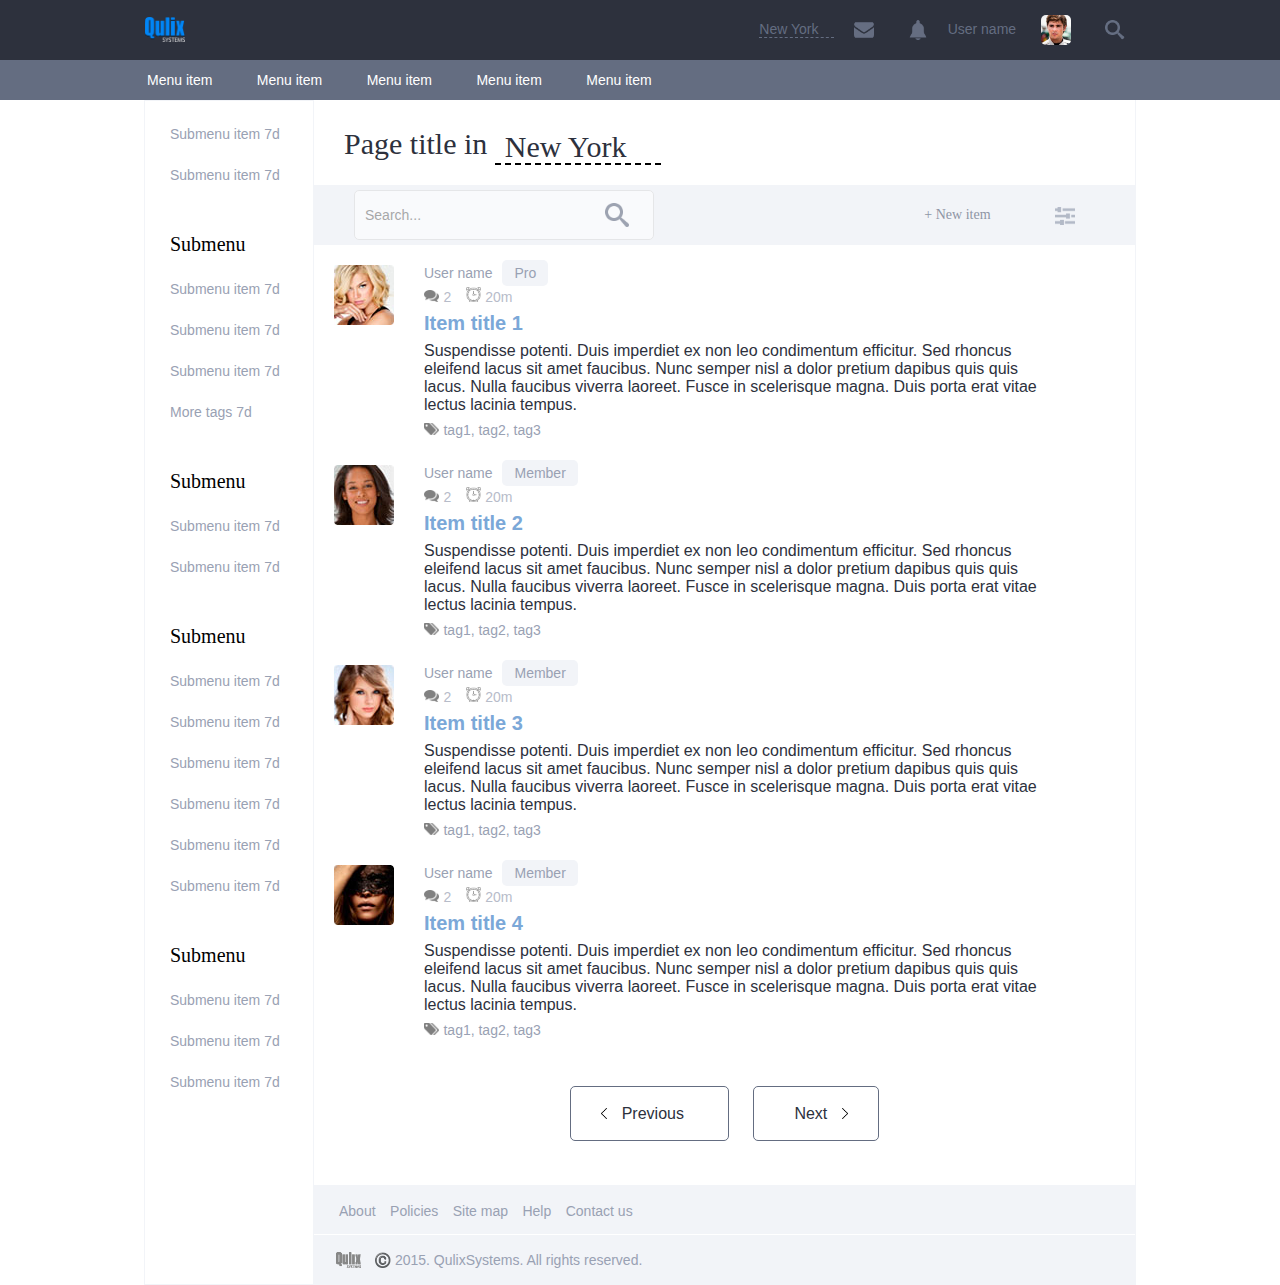
==== commit c5e47ba6: "corrected" ====
--- a/index.html
+++ b/index.html
@@ -27,9 +27,10 @@
 				</select>
 			</form>
 
-			<img class="notification" src="src/images/envelope.png">
-			<img class="notification" src="src/images/notification.png">
+			<img class="notification" src="src/images/envelope_gray.png">
+			<img class="notification" src="src/images/notification_gray.png">
 			<span>User name</span>
+			<img class="userImage" src="src/images/userPhoto1.jpg">
 			<img class="searchIcon" src="src/images/magnifier-glass_gray.png">
 		</div>
 
@@ -63,7 +64,7 @@
 				<option value="kathmandu">Kathmandu</option>
 			</select>
 			<span>Page title</span>
-			<img class="userImage" src="src/images/bear.png">
+			<img class="userImage" src="src/images/userPhoto1.jpg">
 			<img class="searchIcon" src="src/images/magnifier-glass.png">
 		</div>
 
@@ -72,11 +73,14 @@
 	<!-- DESKTOP MENU -->
 
 	<div class="desktopMenu">
-		<a href="index.html">Menu item</a>
-		<a href="index.html">Menu item</a>
-		<a href="index.html">Menu item</a>
-		<a href="index.html">Menu item</a>
-		<a href="index.html">Menu item</a>
+		<div class="menuItems">
+			<a href="index.html">Menu item</a>
+			<a href="index.html">Menu item</a>
+			<a href="index.html">Menu item</a>
+			<a href="index.html">Menu item</a>
+			<a href="index.html">Menu item</a>
+		</div>
+
 	</div>
 
 	<!-- PAGE TITLE -->
@@ -126,12 +130,14 @@
 
 			<div class="formTools">
 				<form>
-					<img src="src/images/magnifier-glass_black.png">
+					<img src="src/images/magnifier-glass_gray.png">
 					<input type="text" name="search" placeholder="Search...">
 				</form>
 				<div class="plusAndSliders">
+					<a href="index.html">+ New item</a>
+					<a href="index.html"><img src="src/images/sliders.png"></a>
 					<img src="src/images/plus.png">
-					<img src="src/images/sliders.png">
+					
 				</div>
 			</div>
 
@@ -139,7 +145,7 @@
 
 			<div class="postBlock">
 				<div class="avatar">
-					<img src="src/images/frog.png">
+					<img src="src/images/photo1.jpg">
 				</div>
 				<div class="postData">
 					<div class="userData">
@@ -167,7 +173,7 @@
 
 			<div class="postBlock">
 				<div class="avatar">
-					<img src="src/images/bug.png">
+					<img src="src/images/photo2.jpg">
 				</div>
 				<div class="postData">
 					<div class="userData">
@@ -195,7 +201,7 @@
 
 			<div class="postBlock">
 				<div class="avatar">
-					<img src="src/images/pig.png">
+					<img src="src/images/photo3.jpg">
 				</div>
 				<div class="postData">
 					<div class="userData">
@@ -223,7 +229,7 @@
 
 			<div class="postBlock">
 				<div class="avatar">
-					<img src="src/images/fly.png">
+					<img src="src/images/photo4.jpg">
 				</div>
 				<div class="postData">
 					<div class="userData">
--- a/style.css
+++ b/style.css
@@ -3,20 +3,21 @@
           box-sizing: border-box;
   font-size: 16px;
   font-family: Arial, Helvetica, sans-serif;
-  color: #878787;
+  color: #646d81;
 }
 
 body {
   margin: 0;
   padding: 0;
   border: 0;
+  min-width: 430px;
 }
 
 header {
   width: 100%;
   height: 80px;
-  background-color: #323232;
-  color: #f2f2f2;
+  background-color: #2d313d;
+  color: #f2f4f8;
   padding: 20px 15px;
 }
 
@@ -51,15 +52,15 @@
 header .mobileMenu .dropDownList a {
   display: inline-block;
   width: 110px;
-  background-color: #323232;
+  background-color: #2d313d;
   text-decoration: none;
-  color: #f2f2f2;
+  color: #f2f4f8;
   padding: 10px;
   cursor: pointer;
 }
 
 header .mobileMenu .dropDownList a:hover {
-  background-color: #878787;
+  background-color: #646d81;
 }
 
 header .headerStuff {
@@ -73,6 +74,9 @@
 }
 
 header .headerStuff .selectedCity {
+  -webkit-appearance: none;
+     -moz-appearance: none;
+          appearance: none;
   display: none;
 }
 
@@ -115,7 +119,7 @@
   font-weight: normal;
   margin: 10px 0;
   outline: none;
-  color: #323232;
+  color: #2d313d;
 }
 
 .content .contentTitle .selectedCity {
@@ -124,10 +128,13 @@
   border-radius: 0;
   padding-right: 5px;
   background-color: white;
+  -webkit-appearance: none;
+     -moz-appearance: none;
+          appearance: none;
 }
 
 .content .formTools {
-  background-color: #f2f2f2;
+  background-color: #f2f4f8;
   width: 100%;
   height: 60px;
 }
@@ -142,7 +149,7 @@
   float: left;
   max-width: 25px;
   margin: 17px 25px;
-  opacity: 0.4;
+  opacity: 0.7;
 }
 
 .content .formTools form input {
@@ -159,7 +166,6 @@
   display: inline-block;
   max-width: 25px;
   margin: 17px 10px;
-  opacity: 0.4;
 }
 
 .content .postBlock {
@@ -194,16 +200,16 @@
 .content .postBlock .postData .userData p {
   font-size: 14px;
   margin: 0;
-  color: #878787;
+  color: #99a1b3;
 }
 
 .content .postBlock .postData .userData p span {
   font-size: 14px;
   margin: 0 10px;
   padding: 5px 12px;
-  background-color: #f2f2f2;
+  background-color: #f2f4f8;
   border-radius: 5px;
-  color: #878787;
+  color: #99a1b3;
 }
 
 .content .postBlock .postData .userStat {
@@ -219,6 +225,7 @@
 .content .postBlock .postData .userStat span {
   font-size: 14px;
   margin-right: 10px;
+  color: #99a1b3;
 }
 
 .content .postBlock .postData h5 {
@@ -229,7 +236,7 @@
 
 .content .postBlock .postData p {
   margin: 7px 0;
-  color: #323232;
+  color: #2d313d;
 }
 
 .content .postBlock .postData .userTags {
@@ -243,6 +250,7 @@
 
 .content .postBlock .postData .userTags span {
   font-size: 14px;
+  color: #99a1b3;
 }
 
 .content .previuosNextButton {
@@ -255,15 +263,15 @@
 .content .previuosNextButton a {
   margin: 12px;
   padding: 18px 30px;
-  border: 1px solid #878787;
+  border: 1px solid #646d81;
   border-radius: 5px;
-  color: #323232;
+  color: #2d313d;
   text-decoration: none;
 }
 
 .content .previuosNextButton a span {
   margin: 0 10px;
-  color: #323232;
+  color: #2d313d;
 }
 
 .content .previuosNextButton a img {
@@ -274,7 +282,7 @@
   width: 100%;
   padding: 17px 20px;
   height: 50px;
-  background-color: #f2f2f2;
+  background-color: #f2f4f8;
   text-align: center;
   display: block;
   border-bottom: 1px solid white;
@@ -291,7 +299,7 @@
   width: 100%;
   padding: 17px 60px;
   height: 50px;
-  background-color: #f2f2f2;
+  background-color: #f2f4f8;
   text-align: left;
   font-size: 14px;
   background-image: url(src/images/logoWhite_QulixSystems_gray.png);
@@ -304,8 +312,8 @@
   header {
     width: 100%;
     height: 60px;
-    background-color: #323232;
-    color: #f2f2f2;
+    background-color: #2d313d;
+    color: #f2f4f8;
     padding: 0 15px;
     background-image: url(src/images/logoQulixSystems.png);
     background-repeat: no-repeat;
@@ -317,11 +325,7 @@
     width: 500px;
     height: 60px;
     float: right;
-    background-image: url(src/images/bear.png);
-    background-repeat: no-repeat;
-    background-position: 85%;
-    background-size: 40px;
-    padding-top: 20px;
+    padding-top: 15px;
     text-align: end;
   }
   header .desktopStuff form {
@@ -330,21 +334,27 @@
   header .desktopStuff .selectedCity {
     display: inline-block;
     border: none;
-    background-color: #323232;
-    border-bottom: 1px dashed #878787;
+    background-color: #2d313d;
+    border-bottom: 1px dashed #646d81;
     border-radius: 0;
     font-size: 14px;
     outline: none;
-    vertical-align: super;
+    -webkit-appearance: none;
+       -moz-appearance: none;
+            appearance: none;
   }
   header .desktopStuff span {
     font-size: 14px;
-    vertical-align: super;
-    margin-right: 80px;
+    margin-right: 5px;
   }
   header .desktopStuff img {
+    vertical-align: middle;
     max-width: 20px;
     margin: 0 3%;
+    border-radius: 5px;
+  }
+  header .desktopStuff .userImage {
+    max-width: 30px;
   }
   header .mobileMenu {
     display: none;
@@ -356,14 +366,24 @@
     display: block;
     width: 100%;
     height: 40px;
-    background-color: #878787;
-    padding: 10px 0;
-  }
-  .desktopMenu a {
+    background-color: #646d81;
+    padding-left: calc((100% - 1010px) / 2);
+  }
+  .desktopMenu .menuItems {
+    width: 600px;
+    text-align: left;
+  }
+  .desktopMenu .menuItems a {
+    display: inline-block;
     color: white;
     text-decoration: none;
     font-size: 14px;
-    margin: 0 12px;
+    padding: 6px 8px 10px 12px;
+    margin-right: 20px;
+    border-top: 6px solid #646d81;
+  }
+  .desktopMenu a:hover {
+    border-top: 6px solid white;
   }
   .main {
     display: -webkit-box;
@@ -378,10 +398,11 @@
   }
   .main .leftMenu {
     -webkit-box-flex: 0;
-        -ms-flex: 0 0 150px;
-            flex: 0 0 150px;
+        -ms-flex: 0 0 170px;
+            flex: 0 0 170px;
     display: block;
-    margin-left: 30px;
+    padding-left: 25px;
+    border: 1.5px solid #f2f4f8;
   }
   .main .leftMenu a {
     display: block;
@@ -389,9 +410,11 @@
     text-align: left;
     margin-top: 25px;
     font-size: 14px;
+    color: #99a1b3;
   }
   .main .leftMenu a span {
     font-size: 14px;
+    color: #99a1b3;
   }
   .main .leftMenu h4 {
     text-align: left;
@@ -402,74 +425,124 @@
     font-size: 20px;
   }
   .main .content {
-    border-left: 1.5px solid #f2f2f2;
+    border-right: 1.5px solid #f2f4f8;
   }
   .main .content .contentTitle {
     width: 100%;
-    height: 80px;
-    text-align: center;
+    height: 85px;
+    text-align: left;
     background-color: white;
-  }
-  .main .content .contentTitle .formTools {
-    background-color: #f2f2f2;
+    padding: 20px 30px;
+  }
+  .main .content .contentTitle h1 {
+    text-align: left;
+    margin: 0 0;
+    font: 30px Georgia;
+  }
+  .main .content .contentTitle .selectedCity {
+    font-size: 34px;
+    font-weight: normal;
+    outline: none;
+    color: #2d313d;
+    text-align: left;
+    vertical-align: middle;
+    border: none;
+    border-bottom: 2px dashed black;
+    border-radius: 0;
+    padding-left: 10px;
+    background-color: white;
+    font: 30px Georgia;
+  }
+  .main .content .formTools {
+    background-color: #f2f4f8;
     width: 100%;
     height: 60px;
   }
-  .main .content .contentTitle .formTools form {
+  .main .content .formTools form {
     height: 60px;
     max-width: 70%;
     float: left;
   }
-  .main .content .contentTitle .formTools form img {
+  .main .content .formTools form img {
+    display: none;
     float: left;
     max-width: 25px;
     margin: 17px 25px;
     opacity: 0.4;
   }
-  .main .content .contentTitle .formTools form input {
-    margin: 20px 5px;
-    padding: 10px 10px;
-  }
-  .main .content .contentTitle .formTools .plusAndSliders {
+  .main .content .formTools form input[type="text"] {
+    border-radius: 5px;
+    border: 1px solid #dedede;
+    margin: 5px 40px;
+    padding: 0 10px;
+    width: 300px;
+    height: 50px;
+    font-size: 14px;
+    outline: none;
+    background-image: url(src/images/magnifier-glass_gray.png);
+    background-position: 250px 12px;
+    background-size: 24px;
+    background-repeat: no-repeat;
+    opacity: 0.6;
+  }
+  .main .content .formTools .plusAndSliders {
     float: right;
-    margin-right: 10px;
-  }
-  .main .content .contentTitle .formTools .plusAndSliders img {
+    margin-right: 30px;
+  }
+  .main .content .formTools .plusAndSliders a {
     display: inline-block;
-    max-width: 25px;
-    margin: 17px 10px;
-    opacity: 0.4;
-  }
-  .main .content .contentTitle h1,
-  .main .content .contentTitle .selectedCity {
-    font-family: "Times New Roman", Times, serif;
-    font-size: 36px;
-    font-weight: normal;
-    margin: 10px 0;
-    outline: none;
-    color: #323232;
-  }
-  .main .content .contentTitle .selectedCity {
-    border: none;
-    border-bottom: 2px dashed black;
-    border-radius: 0;
-    padding-right: 5px;
-    background-color: white;
+    vertical-align: text-top;
+    margin: 22px 30px;
+    text-decoration: none;
+    color: #646d81;
+    opacity: 0.7;
+    font: 14px Georgia;
+  }
+  .main .content .formTools .plusAndSliders a img {
+    display: inline-block;
+    margin: 0 0;
+    max-width: 20px;
+  }
+  .main .content .formTools .plusAndSliders img {
+    display: none;
   }
   .main .content footer .footerMenu {
     text-align: left;
+  }
+  .main .content footer .footerMenu a {
+    color: #99a1b3;
   }
   .main .content footer .copyRight {
     display: block;
     width: 100%;
     padding: 17px 60px;
     height: 50px;
-    background-color: #f2f2f2;
-    text-align: left;
-    font-size: 14px;
+    background-color: #f2f4f8;
+    text-align: left;
+    font-size: 14px;
+    color: #99a1b3;
     background-image: url(src/images/logoWhite_QulixSystems_gray.png);
     background-repeat: no-repeat;
     background-size: 25px;
     background-position: 22px 17px;
   }
 }
+
+@media (min-width: 992px) {
+  header {
+    background-position: calc((100% - 950px) / 2);
+  }
+  header .desktopStuff {
+    margin-right: calc((100% - 1000px) / 2);
+    background-image: none;
+  }
+  header .desktopStuff .searchIcon {
+    max-width: 20px;
+  }
+  .main .leftMenu {
+    margin-left: calc((100% - 992px) / 2);
+  }
+  .main .content {
+    margin-right: calc((100% - 992px) / 2);
+  }
+}
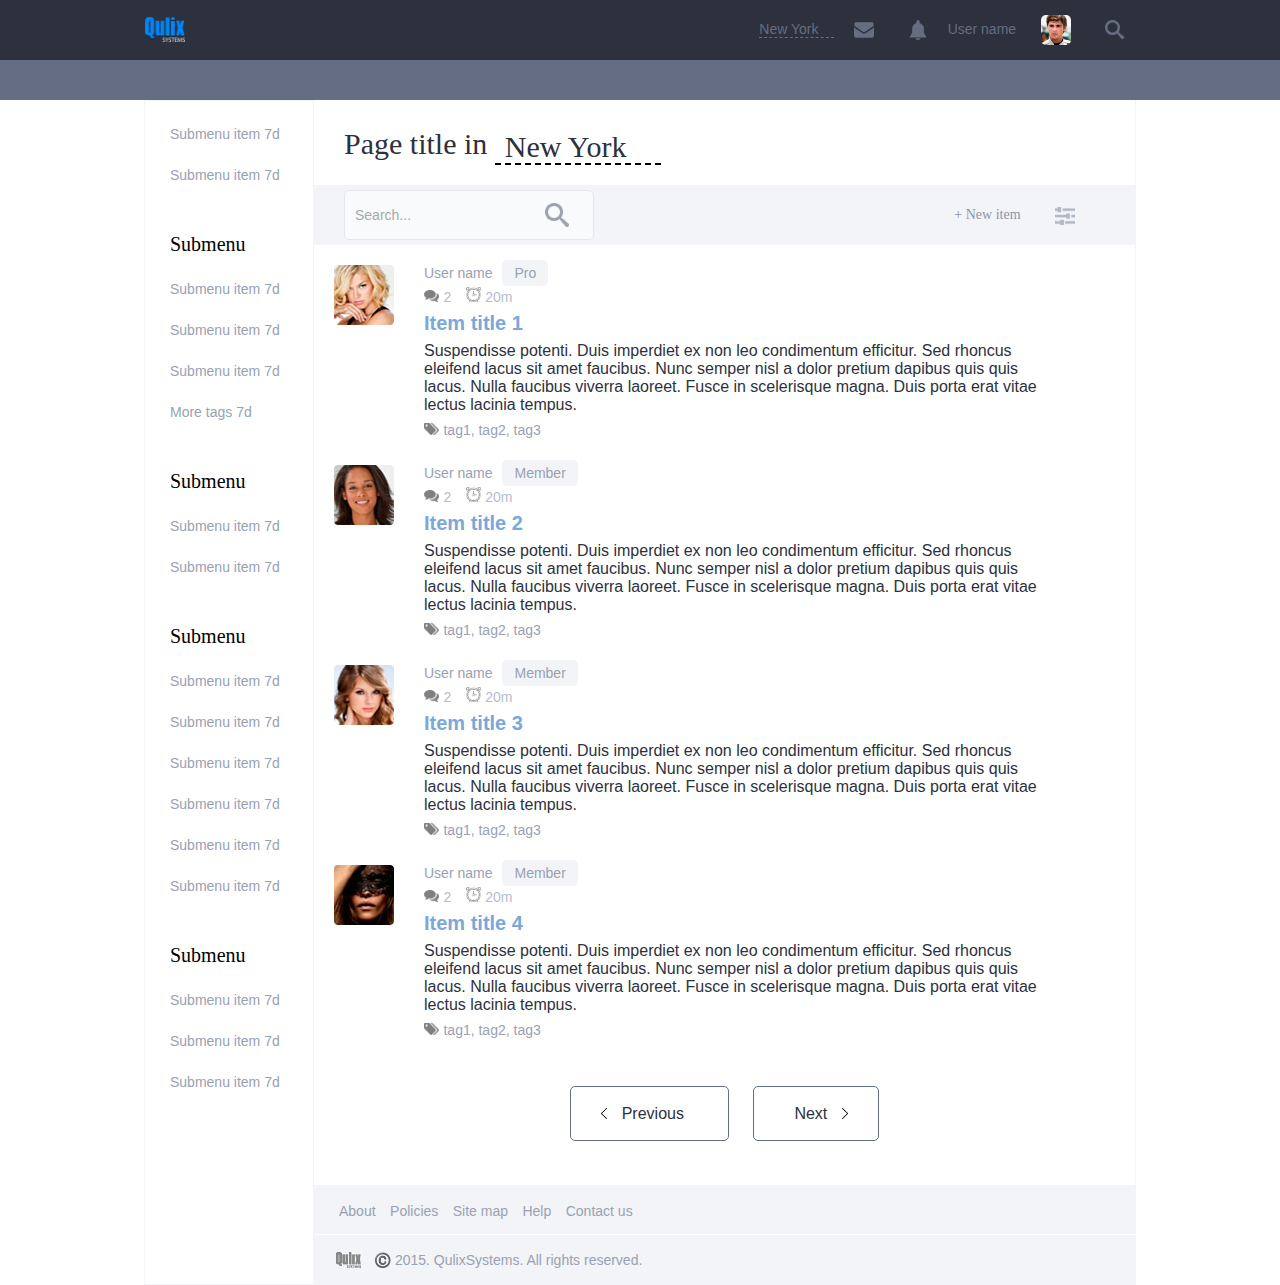
==== commit e6895a28: "corrected" ====
--- a/index.html
+++ b/index.html
@@ -114,6 +114,7 @@
 
 
 		<div class="content">
+
 			<div class="contentTitle">
 				<h1>Page title in
 					<select class="selectedCity" name="city">
@@ -134,10 +135,15 @@
 					<input type="text" name="search" placeholder="Search...">
 				</form>
 				<div class="plusAndSliders">
-					<a href="index.html">+ New item</a>
-					<a href="index.html"><img src="src/images/sliders.png"></a>
+					<div class="desktopItems">
+						<a href="index.html">+ New item</a>
+						<a href="index.html"><img src="src/images/sliders.png"></a>
+					</div>
+
 					<img src="src/images/plus.png">
-					
+					<img src="src/images/sliders.png">
+
+
 				</div>
 			</div>
 
--- a/style.css
+++ b/style.css
@@ -160,6 +160,10 @@
 .content .formTools .plusAndSliders {
   float: right;
   margin-right: 10px;
+}
+
+.content .formTools .plusAndSliders .desktopItems {
+  display: none;
 }
 
 .content .formTools .plusAndSliders img {
@@ -373,7 +377,7 @@
     width: 600px;
     text-align: left;
   }
-  .desktopMenu .menuItems a {
+  .desktopMenu .menuItems .desktopItems {
     display: inline-block;
     color: white;
     text-decoration: none;
@@ -473,14 +477,14 @@
   .main .content .formTools form input[type="text"] {
     border-radius: 5px;
     border: 1px solid #dedede;
-    margin: 5px 40px;
+    margin: 5px 0 0 30px;
     padding: 0 10px;
-    width: 300px;
+    width: 250px;
     height: 50px;
     font-size: 14px;
     outline: none;
     background-image: url(src/images/magnifier-glass_gray.png);
-    background-position: 250px 12px;
+    background-position: 200px 12px;
     background-size: 24px;
     background-repeat: no-repeat;
     opacity: 0.6;
@@ -489,16 +493,19 @@
     float: right;
     margin-right: 30px;
   }
-  .main .content .formTools .plusAndSliders a {
+  .main .content .formTools .plusAndSliders .desktopItems {
+    display: inline-block;
+  }
+  .main .content .formTools .plusAndSliders .desktopItems a {
     display: inline-block;
     vertical-align: text-top;
-    margin: 22px 30px;
+    margin: 22px 30px 0 0;
     text-decoration: none;
     color: #646d81;
     opacity: 0.7;
     font: 14px Georgia;
   }
-  .main .content .formTools .plusAndSliders a img {
+  .main .content .formTools .plusAndSliders .desktopItems a img {
     display: inline-block;
     margin: 0 0;
     max-width: 20px;
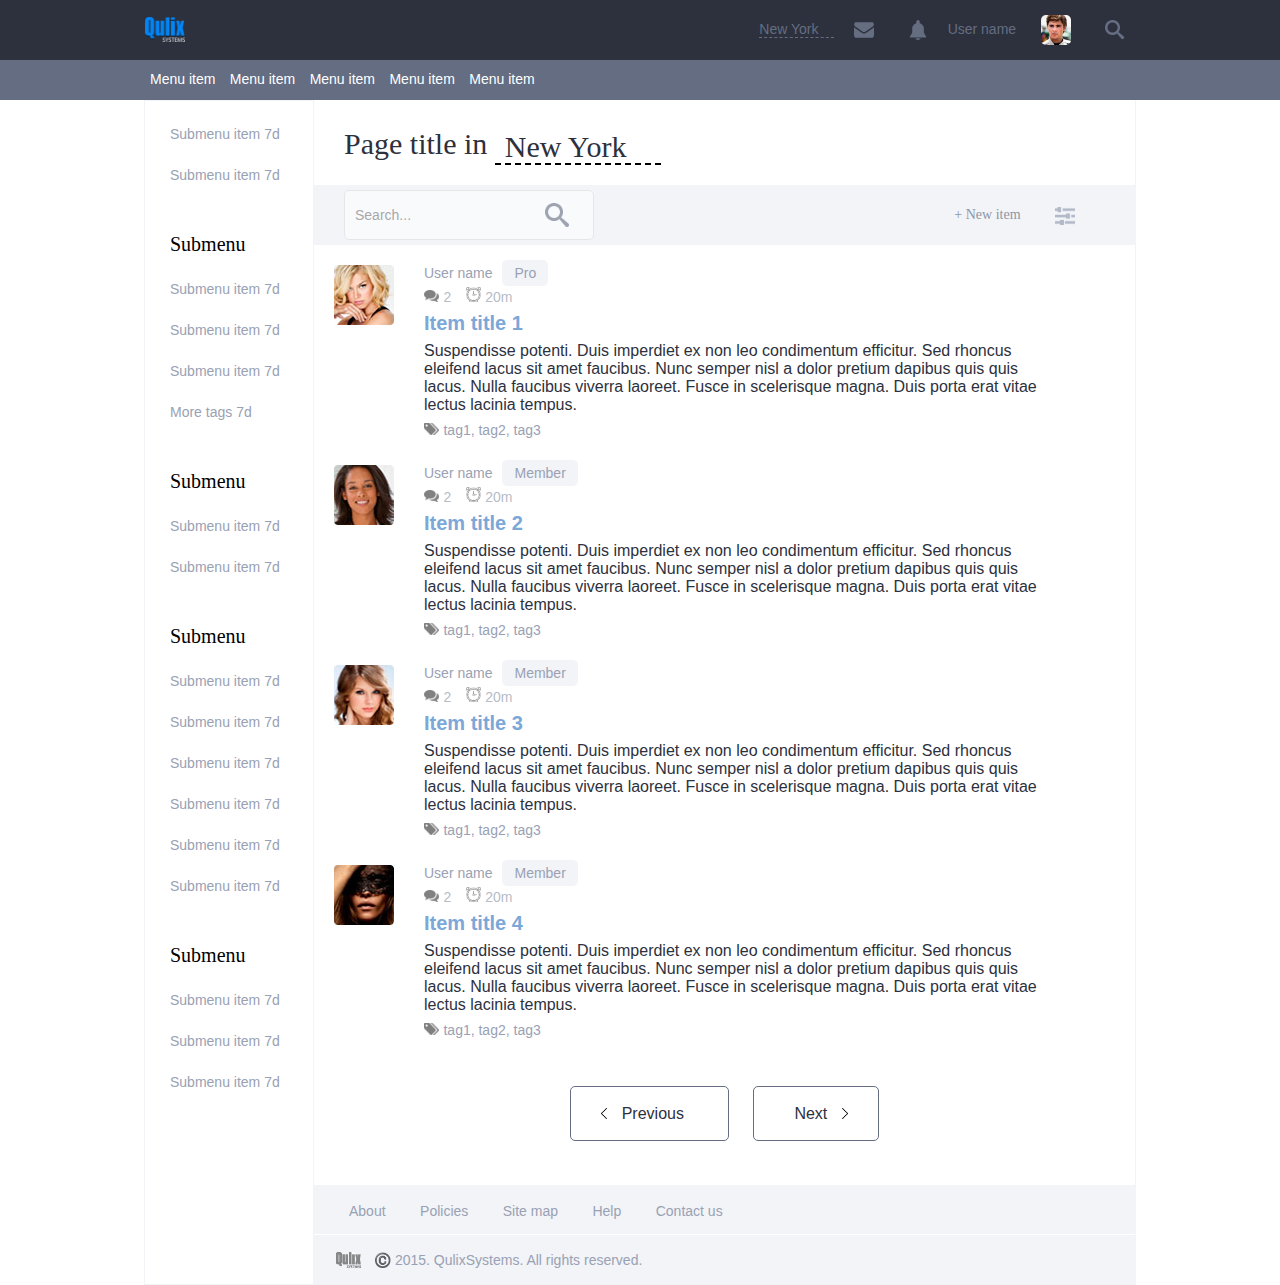
==== commit 32e760ac: "ready" ====
--- a/index.html
+++ b/index.html
@@ -7,7 +7,8 @@
 	<!-- <link rel="icon" href="icon.ico"> -->
 	<link rel="stylesheet" type="text/css" href="style.css">
 	<meta name="viewport" content="width=device-width, initial-scale=1.0">
-	<script src="script.js" type="text/javascript"></script>
+	<!-- <script src="script.js" type="text/javascript"></script> -->
+
 </head>
 
 <body>
@@ -34,7 +35,7 @@
 			<img class="searchIcon" src="src/images/magnifier-glass_gray.png">
 		</div>
 
-		<div class="mobileMenu">
+		<div class="mobileMenu" onclick="showMenu()">
 			<div class="dropDownIcon">
 				<div class="mobileMenuBar">
 				</div>
@@ -44,7 +45,7 @@
 				</div>
 			</div>
 
-			<div class="dropDownList">
+			<div id="ddmenu" class="dropDownList" style="display: none">
 				<a href="index.html">Menu Item</a>
 				<a href="index.html">Menu Item</a>
 				<a href="index.html">Menu Item</a>
@@ -273,6 +274,7 @@
 					<img src="src/images/right.png">
 				</a>
 			</div>
+
 			<footer>
 				<div class="footerMenu">
 					<a href="#">About</a>
@@ -292,8 +294,15 @@
 
 	</div>
 
-
-
+	<script>
+		function showMenu() {
+			if (document.getElementById('ddmenu').style.display == 'none') {
+				document.getElementById('ddmenu').style.display = 'block';
+			} else {
+				document.getElementById('ddmenu').style.display = 'none';
+			}
+		}
+	</script>
 
 </body>
 
--- a/style.css
+++ b/style.css
@@ -6,6 +6,10 @@
   color: #646d81;
 }
 
+html, body {
+  height: 100%;
+}
+
 body {
   margin: 0;
   padding: 0;
@@ -47,6 +51,7 @@
   position: absolute;
   left: 0;
   top: 80px;
+  z-index: 1;
 }
 
 header .mobileMenu .dropDownList a {
@@ -57,10 +62,6 @@
   color: #f2f4f8;
   padding: 10px;
   cursor: pointer;
-}
-
-header .mobileMenu .dropDownList a:hover {
-  background-color: #646d81;
 }
 
 header .headerStuff {
@@ -155,6 +156,7 @@
 .content .formTools form input {
   margin: 20px 5px;
   padding: 0 10px;
+  outline: none;
 }
 
 .content .formTools .plusAndSliders {
@@ -282,6 +284,10 @@
   max-width: 6px;
 }
 
+.content .previuosNextButton a:hover {
+  background-color: #f2f4f8;
+}
+
 footer .footerMenu {
   width: 100%;
   padding: 17px 20px;
@@ -296,6 +302,11 @@
   text-decoration: none;
   margin: 5px;
   font-size: 14px;
+  padding: 12px 10px;
+}
+
+footer .footerMenu a:hover {
+  border-top: 6px solid #646d81;
 }
 
 footer .copyRight {
@@ -376,15 +387,13 @@
   .desktopMenu .menuItems {
     width: 600px;
     text-align: left;
-  }
-  .desktopMenu .menuItems .desktopItems {
-    display: inline-block;
+    padding: 10px;
+  }
+  .desktopMenu .menuItems a {
     color: white;
     text-decoration: none;
     font-size: 14px;
-    padding: 6px 8px 10px 12px;
-    margin-right: 20px;
-    border-top: 6px solid #646d81;
+    padding: 5px 5px;
   }
   .desktopMenu a:hover {
     border-top: 6px solid white;
@@ -418,7 +427,14 @@
   }
   .main .leftMenu a span {
     font-size: 14px;
-    color: #99a1b3;
+    color: #98a0b3;
+  }
+  .main .leftMenu a:hover {
+    color: black;
+  }
+  .main .leftMenu a:hover span {
+    font-size: 14px;
+    color: #646d81;
   }
   .main .leftMenu h4 {
     text-align: left;
@@ -474,7 +490,7 @@
     margin: 17px 25px;
     opacity: 0.4;
   }
-  .main .content .formTools form input[type="text"] {
+  .main .content .formTools form input {
     border-radius: 5px;
     border: 1px solid #dedede;
     margin: 5px 0 0 30px;
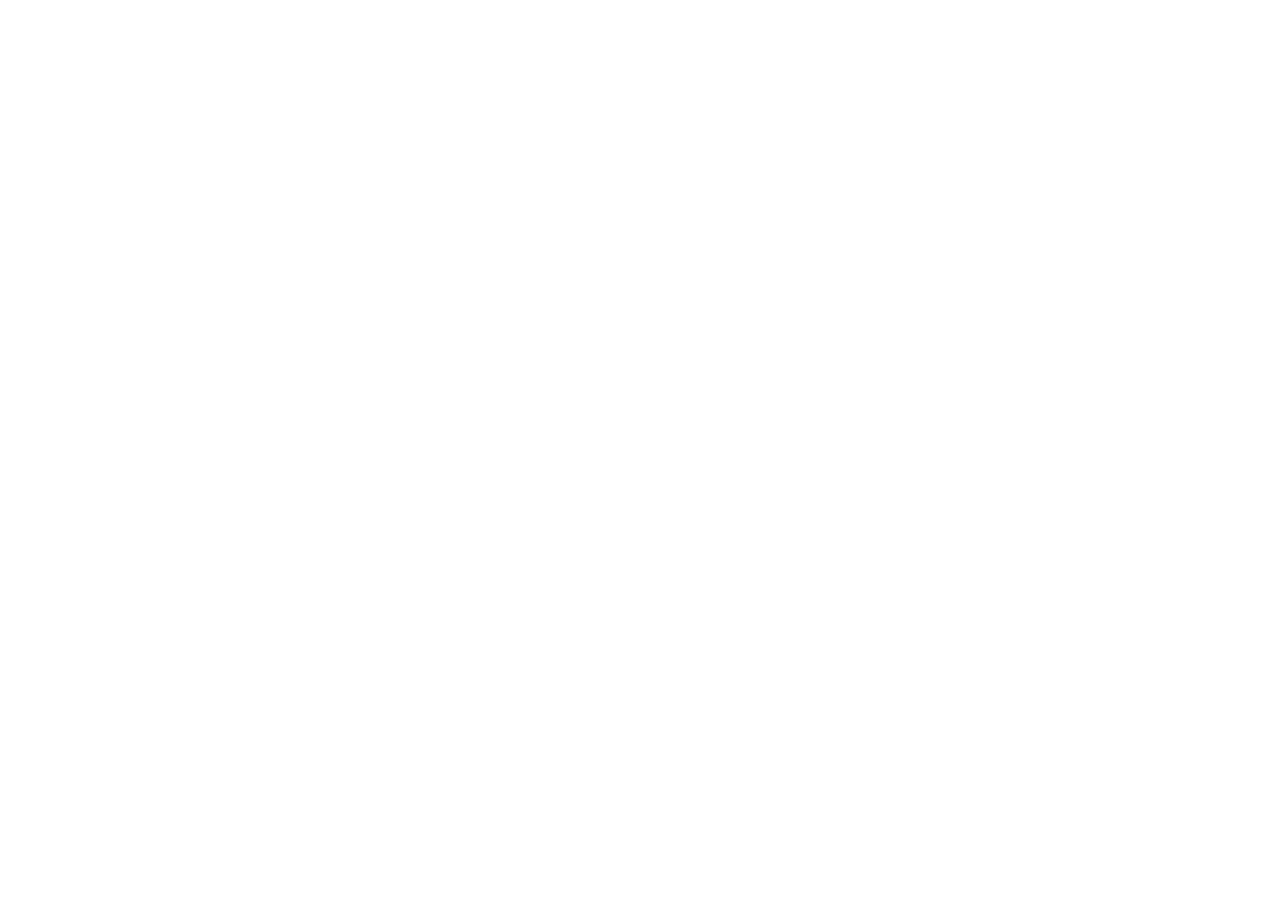
==== commit 79cab238: "HW10" ====
--- a/index.html
+++ b/index.html
@@ -7,302 +7,11 @@
 	<!-- <link rel="icon" href="icon.ico"> -->
 	<link rel="stylesheet" type="text/css" href="style.css">
 	<meta name="viewport" content="width=device-width, initial-scale=1.0">
-	<!-- <script src="script.js" type="text/javascript"></script> -->
-
+	<script src="script.js" type="text/javascript"></script>
 </head>
 
 <body>
 
-	<!-- HEADER -->
-
-	<header>
-
-		<div class="desktopStuff">
-			<form>
-				<select class="selectedCity" name="city">
-					<option value="newyork">New York</option>
-					<option value="itAcademy">IT-Academy</option>
-					<option value="tokyo">Tokyo</option>
-					<option value="borovliany">Borovliany</option>
-					<option value="kathmandu">Kathmandu</option>
-				</select>
-			</form>
-
-			<img class="notification" src="src/images/envelope_gray.png">
-			<img class="notification" src="src/images/notification_gray.png">
-			<span>User name</span>
-			<img class="userImage" src="src/images/userPhoto1.jpg">
-			<img class="searchIcon" src="src/images/magnifier-glass_gray.png">
-		</div>
-
-		<div class="mobileMenu" onclick="showMenu()">
-			<div class="dropDownIcon">
-				<div class="mobileMenuBar">
-				</div>
-				<div class="mobileMenuBar">
-				</div>
-				<div class="mobileMenuBar">
-				</div>
-			</div>
-
-			<div id="ddmenu" class="dropDownList" style="display: none">
-				<a href="index.html">Menu Item</a>
-				<a href="index.html">Menu Item</a>
-				<a href="index.html">Menu Item</a>
-				<a href="index.html">Menu Item</a>
-				<a href="index.html">Menu Item</a>
-			</div>
-
-		</div>
-
-
-		<div class="headerStuff">
-			<select class="selectedCity" name="city">
-				<option value="newyork">New York</option>
-				<option value="itAcademy">IT-Academy</option>
-				<option value="tokyo">Tokyo</option>
-				<option value="borovliany">Borovliany</option>
-				<option value="kathmandu">Kathmandu</option>
-			</select>
-			<span>Page title</span>
-			<img class="userImage" src="src/images/userPhoto1.jpg">
-			<img class="searchIcon" src="src/images/magnifier-glass.png">
-		</div>
-
-	</header>
-
-	<!-- DESKTOP MENU -->
-
-	<div class="desktopMenu">
-		<div class="menuItems">
-			<a href="index.html">Menu item</a>
-			<a href="index.html">Menu item</a>
-			<a href="index.html">Menu item</a>
-			<a href="index.html">Menu item</a>
-			<a href="index.html">Menu item</a>
-		</div>
-
-	</div>
-
-	<!-- PAGE TITLE -->
-	<div class="main">
-
-		<!-- DESKTOP ONLY-->
-
-		<div class="leftMenu">
-			<a href="index.html">Submenu item<span> 7d</span></a>
-			<a href="index.html">Submenu item<span> 7d</span></a>
-			<h4>Submenu</h4>
-			<a href="index.html">Submenu item<span> 7d</span></a>
-			<a href="index.html">Submenu item<span> 7d</span></a>
-			<a href="index.html">Submenu item<span> 7d</span></a>
-			<a href="index.html">More tags<span> 7d</span></a>
-			<h4>Submenu</h4>
-			<a href="index.html">Submenu item<span> 7d</span></a>
-			<a href="index.html">Submenu item<span> 7d</span></a>
-			<h4>Submenu</h4>
-			<a href="index.html">Submenu item<span> 7d</span></a>
-			<a href="index.html">Submenu item<span> 7d</span></a>
-			<a href="index.html">Submenu item<span> 7d</span></a>
-			<a href="index.html">Submenu item<span> 7d</span></a>
-			<a href="index.html">Submenu item<span> 7d</span></a>
-			<a href="index.html">Submenu item<span> 7d</span></a>
-			<h4>Submenu</h4>
-			<a href="index.html">Submenu item<span> 7d</span></a>
-			<a href="index.html">Submenu item<span> 7d</span></a>
-			<a href="index.html">Submenu item<span> 7d</span></a>
-		</div>
-
-
-		<div class="content">
-
-			<div class="contentTitle">
-				<h1>Page title in
-					<select class="selectedCity" name="city">
-						<option value="newyork">New York</option>
-						<option value="itAcademy">IT-Academy</option>
-						<option value="tokyo">Tokyo</option>
-						<option value="borovliany">Borovliany</option>
-						<option value="kathmandu">Kathmandu</option>
-					</select>
-				</h1>
-			</div>
-
-			<!-- FORM TOOLS -->
-
-			<div class="formTools">
-				<form>
-					<img src="src/images/magnifier-glass_gray.png">
-					<input type="text" name="search" placeholder="Search...">
-				</form>
-				<div class="plusAndSliders">
-					<div class="desktopItems">
-						<a href="index.html">+ New item</a>
-						<a href="index.html"><img src="src/images/sliders.png"></a>
-					</div>
-
-					<img src="src/images/plus.png">
-					<img src="src/images/sliders.png">
-
-
-				</div>
-			</div>
-
-			<!-- USER POSTS BLOCKS -->
-
-			<div class="postBlock">
-				<div class="avatar">
-					<img src="src/images/photo1.jpg">
-				</div>
-				<div class="postData">
-					<div class="userData">
-						<p class="userName">User name<span>Pro</span></p>
-					</div>
-					<div class="userStat">
-						<img src="src/images/comments.png">
-						<span class="commentsNumber">2</span>
-						<img src="src/images/timer.png">
-						<span class="commentsNumber">20m</span>
-					</div>
-					<h5 class="itemTitle">Item title 1</h5>
-					<p class="text">
-						Suspendisse potenti. Duis imperdiet ex non leo condimentum efficitur. Sed rhoncus eleifend lacus
-						sit
-						amet faucibus. Nunc semper nisl a dolor pretium dapibus quis quis lacus. Nulla faucibus viverra
-						laoreet. Fusce in scelerisque magna. Duis porta erat vitae lectus lacinia tempus.
-					</p>
-					<div class="userTags">
-						<img src="src/images/tags.png">
-						<span class="tags">tag1, tag2, tag3</span>
-					</div>
-				</div>
-			</div>
-
-			<div class="postBlock">
-				<div class="avatar">
-					<img src="src/images/photo2.jpg">
-				</div>
-				<div class="postData">
-					<div class="userData">
-						<p class="userName">User name<span>Member</span></p>
-					</div>
-					<div class="userStat">
-						<img src="src/images/comments.png">
-						<span class="commentsNumber">2</span>
-						<img src="src/images/timer.png">
-						<span class="commentsNumber">20m</span>
-					</div>
-					<h5 class="itemTitle">Item title 2</h5>
-					<p class="text">
-						Suspendisse potenti. Duis imperdiet ex non leo condimentum efficitur. Sed rhoncus eleifend lacus
-						sit
-						amet faucibus. Nunc semper nisl a dolor pretium dapibus quis quis lacus. Nulla faucibus viverra
-						laoreet. Fusce in scelerisque magna. Duis porta erat vitae lectus lacinia tempus.
-					</p>
-					<div class="userTags">
-						<img src="src/images/tags.png">
-						<span class="tags">tag1, tag2, tag3</span>
-					</div>
-				</div>
-			</div>
-
-			<div class="postBlock">
-				<div class="avatar">
-					<img src="src/images/photo3.jpg">
-				</div>
-				<div class="postData">
-					<div class="userData">
-						<p class="userName">User name<span>Member</span></p>
-					</div>
-					<div class="userStat">
-						<img src="src/images/comments.png">
-						<span class="commentsNumber">2</span>
-						<img src="src/images/timer.png">
-						<span class="commentsNumber">20m</span>
-					</div>
-					<h5 class="itemTitle">Item title 3</h5>
-					<p class="text">
-						Suspendisse potenti. Duis imperdiet ex non leo condimentum efficitur. Sed rhoncus eleifend lacus
-						sit
-						amet faucibus. Nunc semper nisl a dolor pretium dapibus quis quis lacus. Nulla faucibus viverra
-						laoreet. Fusce in scelerisque magna. Duis porta erat vitae lectus lacinia tempus.
-					</p>
-					<div class="userTags">
-						<img src="src/images/tags.png">
-						<span class="tags">tag1, tag2, tag3</span>
-					</div>
-				</div>
-			</div>
-
-			<div class="postBlock">
-				<div class="avatar">
-					<img src="src/images/photo4.jpg">
-				</div>
-				<div class="postData">
-					<div class="userData">
-						<p class="userName">User name<span>Member</span></p>
-					</div>
-					<div class="userStat">
-						<img src="src/images/comments.png">
-						<span class="commentsNumber">2</span>
-						<img src="src/images/timer.png">
-						<span class="commentsNumber">20m</span>
-					</div>
-					<h5 class="itemTitle">Item title 4</h5>
-					<p class="text">
-						Suspendisse potenti. Duis imperdiet ex non leo condimentum efficitur. Sed rhoncus eleifend lacus
-						sit
-						amet faucibus. Nunc semper nisl a dolor pretium dapibus quis quis lacus. Nulla faucibus viverra
-						laoreet. Fusce in scelerisque magna. Duis porta erat vitae lectus lacinia tempus.
-					</p>
-					<div class="userTags">
-						<img src="src/images/tags.png">
-						<span class="tags">tag1, tag2, tag3</span>
-					</div>
-				</div>
-			</div>
-
-			<!-- PREVIOUS AND NEXT BUTTONS -->
-
-			<div class="previuosNextButton">
-				<a href="#">
-					<img src="src/images/left.png">
-					<span>Previous</span>
-				</a>
-				<a href="#">
-					<span>Next</span>
-					<img src="src/images/right.png">
-				</a>
-			</div>
-
-			<footer>
-				<div class="footerMenu">
-					<a href="#">About</a>
-					<a href="#">Policies</a>
-					<a href="#">Site map</a>
-					<a href="#">Help</a>
-					<a href="#">Contact us</a>
-				</div>
-				<div class="copyRight">
-					©️ 2015. QulixSystems. All rights reserved.
-				</div>
-
-			</footer>
-		</div>
-
-
-
-	</div>
-
-	<script>
-		function showMenu() {
-			if (document.getElementById('ddmenu').style.display == 'none') {
-				document.getElementById('ddmenu').style.display = 'block';
-			} else {
-				document.getElementById('ddmenu').style.display = 'none';
-			}
-		}
-	</script>
 
 </body>
 
--- a/style.css
+++ b/style.css
@@ -4,10 +4,6 @@
   font-size: 16px;
   font-family: Arial, Helvetica, sans-serif;
   color: #646d81;
-}
-
-html, body {
-  height: 100%;
 }
 
 body {
